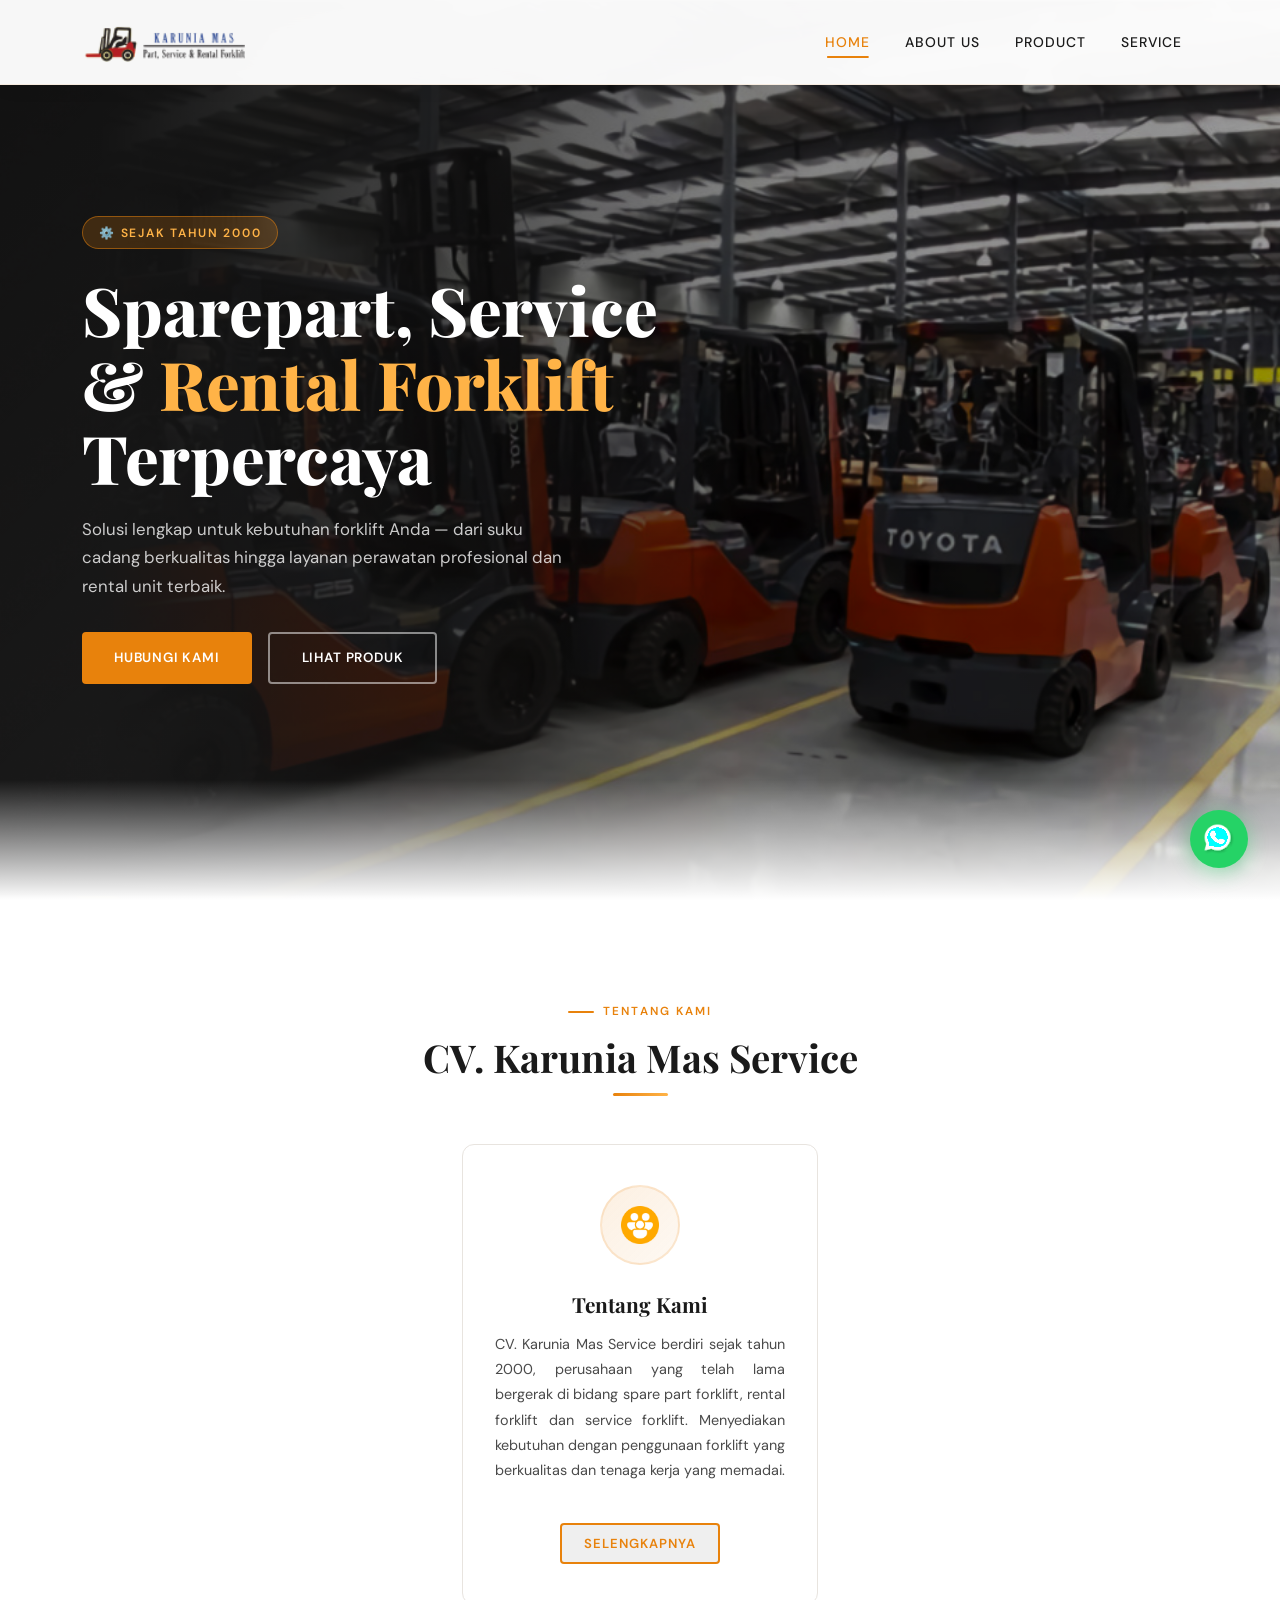
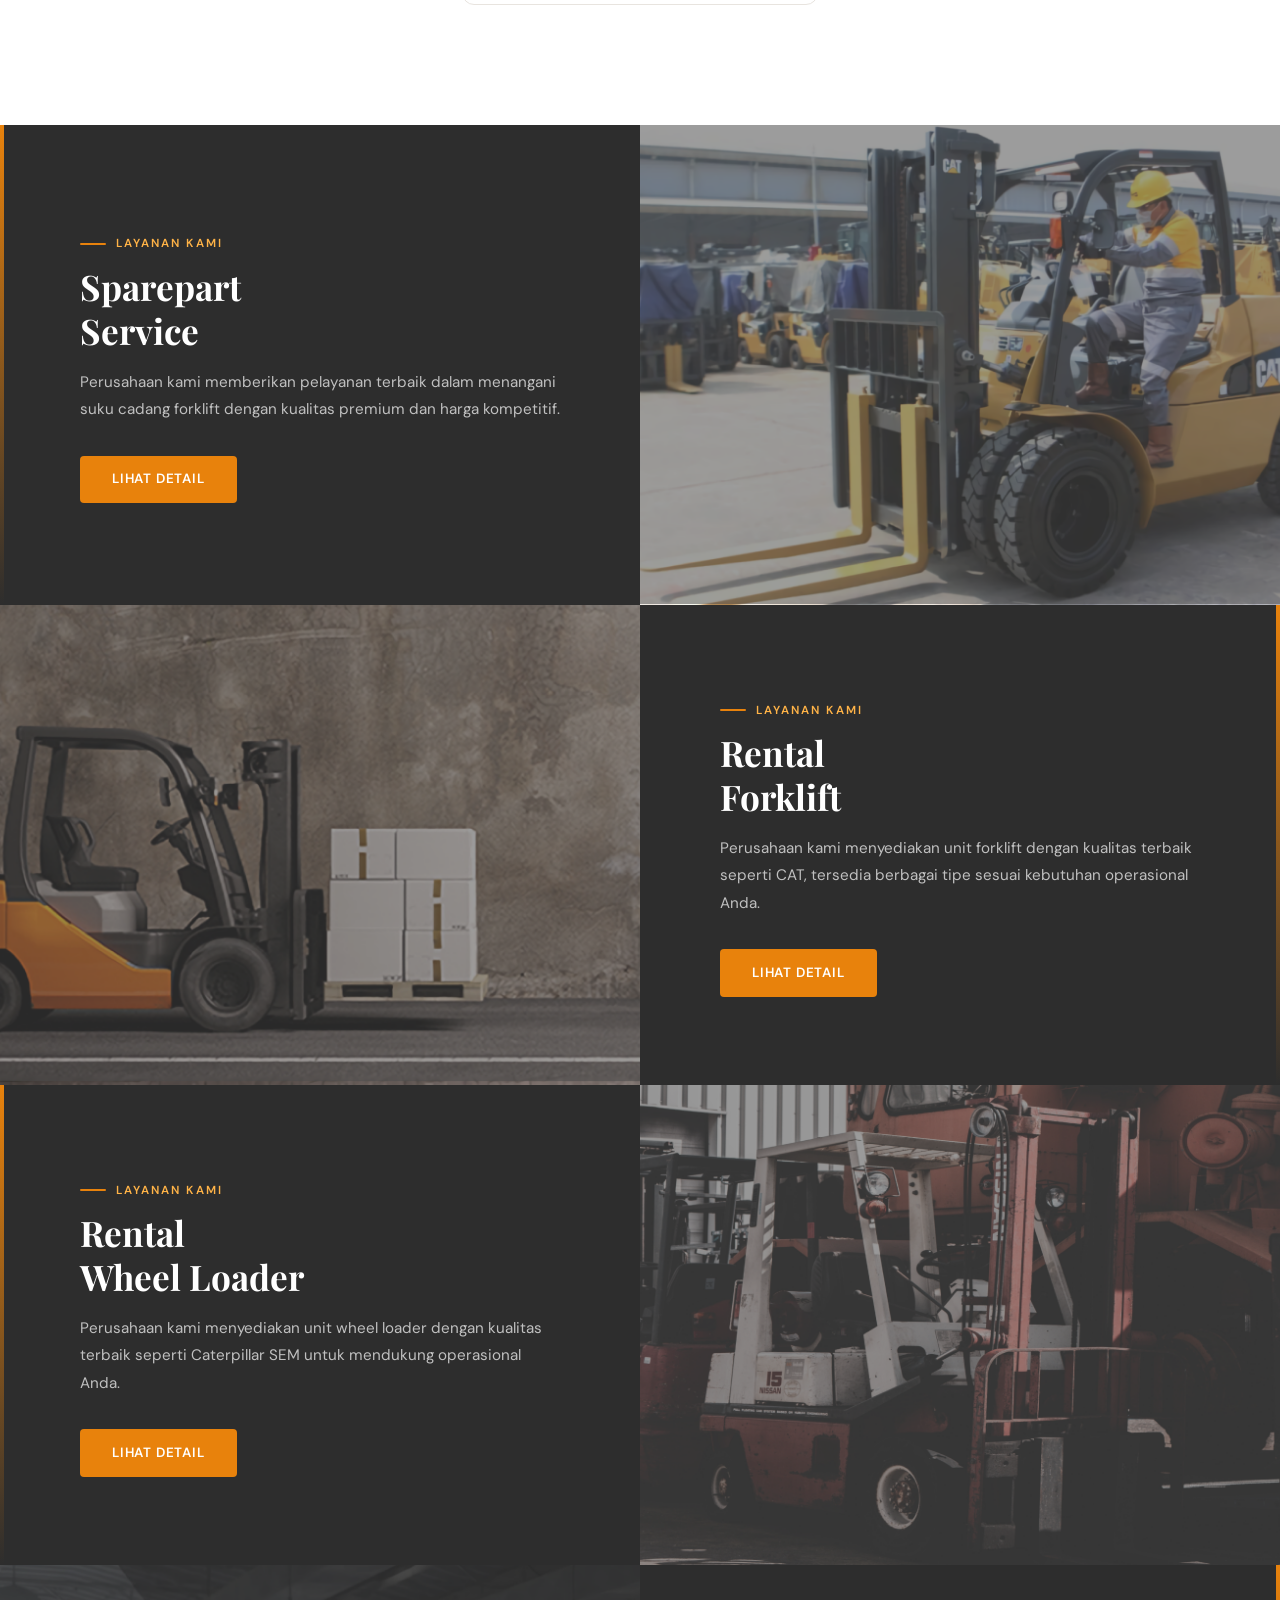
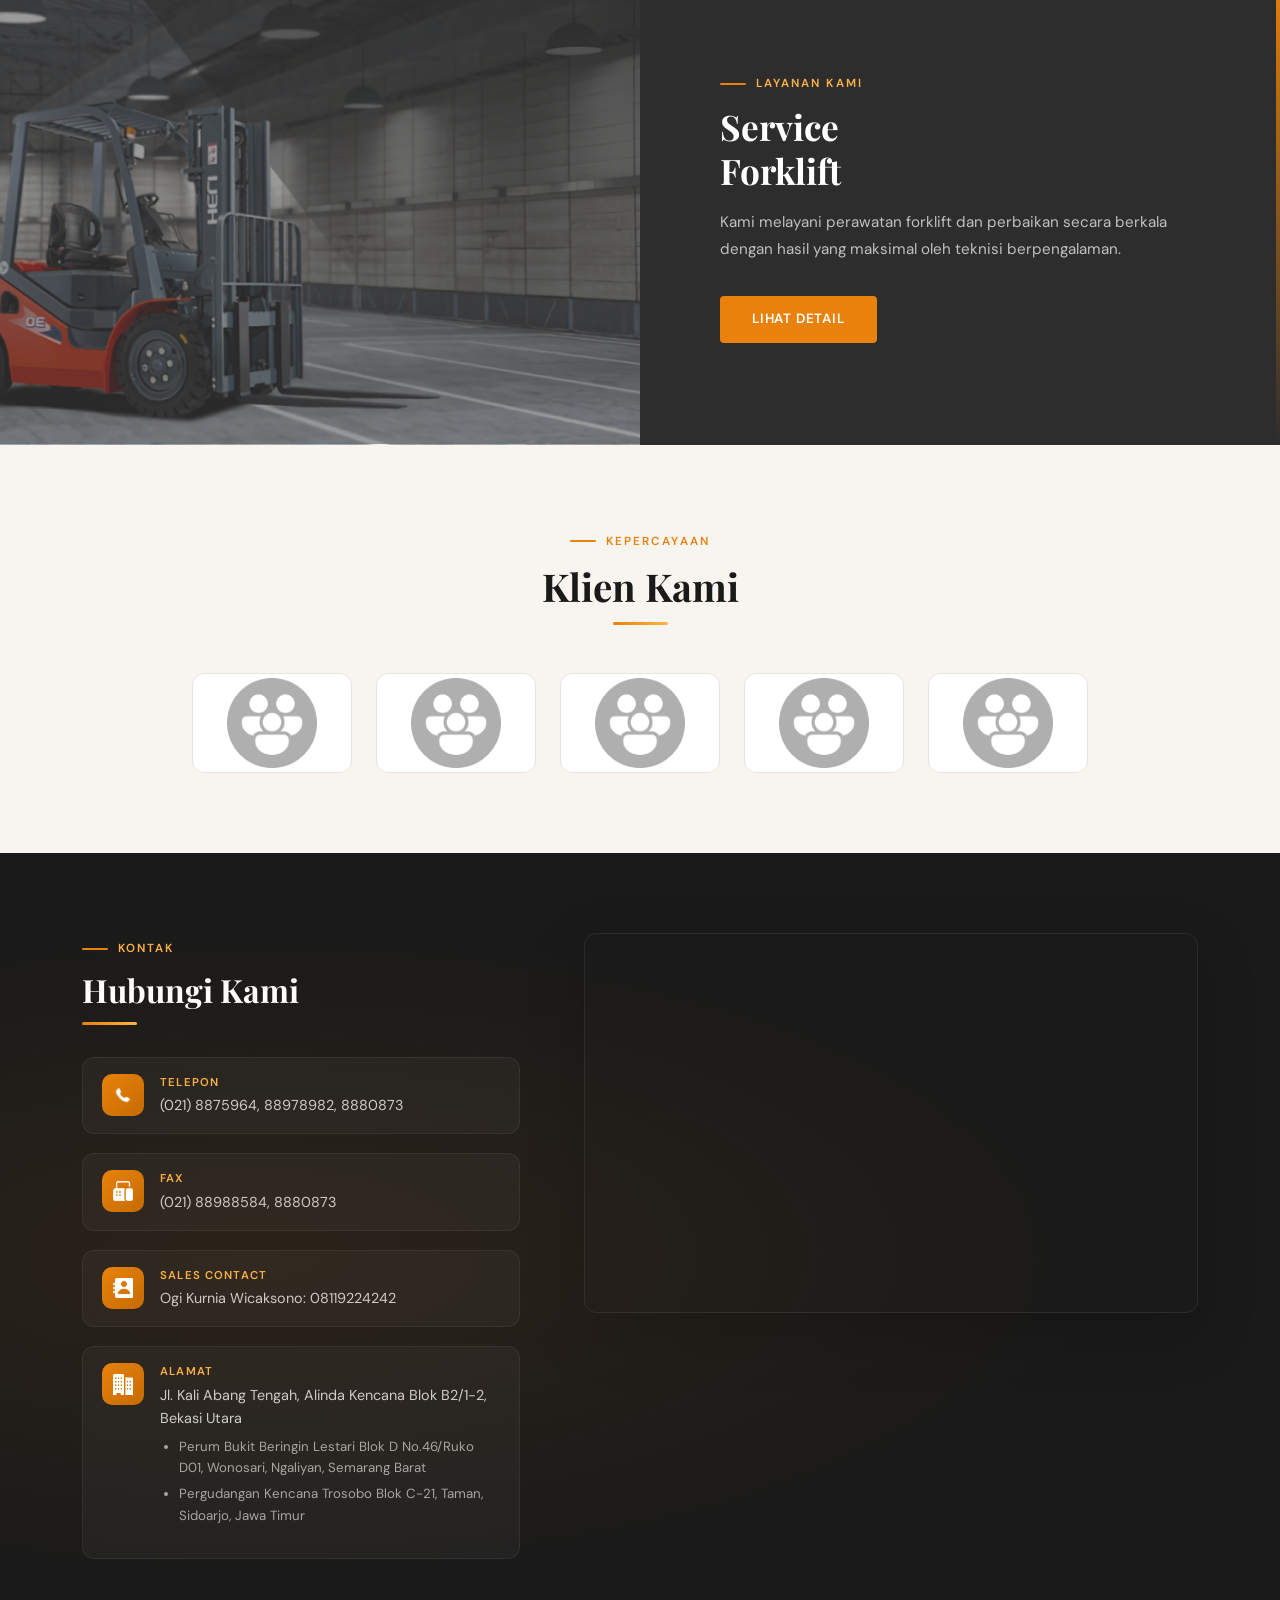
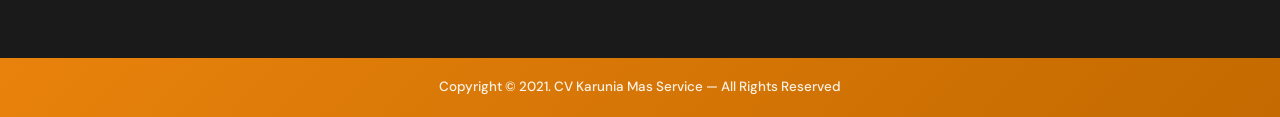
==== index.html @ d3e19de9 "fix ui" ====
<!DOCTYPE html>
<html lang="id">
<head>
    <meta charset="UTF-8">
    <meta http-equiv="X-UA-Compatible" content="IE=edge">
    <meta name="viewport" content="width=device-width, initial-scale=1.0">
    <title>CV. Karunia Mas Service — Forklift Expert</title>
    <link rel="icon" type="image/png" href="img/icon (2).png" />
    <link href="https://cdn.jsdelivr.net/npm/bootstrap@5.1.3/dist/css/bootstrap.min.css" rel="stylesheet">
    <link rel="stylesheet" href="css/main.css">
    <link rel="stylesheet" href="css/index.css">
</head>
<body>

    <!-- NAVBAR -->
    <nav class="navbar navbar-expand-lg navbar-light fixed-top" id="mainNav">
        <div class="container">
            <div class="navbar-brand">
                <a href="index.html"><img src="img/Group 4.png" alt="Karunia Mas Service"></a>
            </div>
            <button class="navbar-toggler" type="button" data-bs-toggle="collapse"
                data-bs-target="#navbarSupportedContent" aria-label="Toggle navigation">
                <span class="navbar-toggler-icon"></span>
            </button>
            <div class="collapse navbar-collapse" id="navbarSupportedContent">
                <ul class="navbar-nav ms-auto mb-2 mb-lg-0">
                    <li class="nav-item"><a class="nav-link active" href="index.html">Home</a></li>
                    <li class="nav-item"><a class="nav-link" href="about.html">About Us</a></li>
                    <li class="nav-item"><a class="nav-link" href="product.html">Product</a></li>
                    <li class="nav-item"><a class="nav-link" href="service.html">Service</a></li>
                </ul>
            </div>
        </div>
    </nav>

    <!-- WHATSAPP FLOAT -->
    <div class="whatsapp">
        <a target="_blank" href="https://api.whatsapp.com/send?phone=6285800669010" title="Chat WhatsApp">
            <img src="img/logos_whatsapp.png" alt="WhatsApp">
        </a>
    </div>

    <!-- HERO -->
    <section class="hero">
        <div class="container">
            <div class="hero-content">
                <div class="hero-badge">⚙️ Sejak Tahun 2000</div>
                <h1 class="hero-title">
                    Sparepart, Service<br>
                    & <span class="highlight">Rental Forklift</span><br>
                    Terpercaya
                </h1>
                <p class="hero-subtitle">
                    Solusi lengkap untuk kebutuhan forklift Anda — dari suku cadang berkualitas hingga layanan perawatan profesional dan rental unit terbaik.
                </p>
                <div class="hero-buttons">
                    <a target="_blank" href="https://api.whatsapp.com/send?phone=6285800669010" class="btn-primary-custom">
                        Hubungi Kami
                    </a>
                    <a href="product.html" class="btn-hero-outline">Lihat Produk</a>
                </div>
            </div>
        </div>
    </section>

    <!-- ABOUT INTRO -->
    <section class="about">
        <div class="container">
            <div class="text-center mb-5">
                <div class="section-label mx-auto" style="justify-content:center;">Tentang Kami</div>
                <h2 class="section-heading">CV. Karunia Mas Service</h2>
                <div class="section-divider"></div>
            </div>
            <div class="row justify-content-center">
                <div class="col-lg-4 col-md-6 mb-4">
                    <div class="about-card">
                        <div class="icon-circle">
                            <img src="img/about-team.png" alt="Tentang Kami">
                        </div>
                        <div class="card-title">Tentang Kami</div>
                        <p class="card-text">
                            CV. Karunia Mas Service berdiri sejak tahun 2000, perusahaan yang telah lama bergerak di bidang spare part forklift, rental forklift dan service forklift. Menyediakan kebutuhan dengan penggunaan forklift yang berkualitas dan tenaga kerja yang memadai.
                        </p>
                        <button class="card-btn" data-bs-toggle="modal" data-bs-target="#tentangKami">Selengkapnya</button>
                    </div>
                </div>
            </div>
        </div>
    </section>

    <!-- SERVICES SPLIT -->
    <section class="service-split">
        <div class="split-block">
            <div class="split-text">
                <div>
                    <div class="section-label">Layanan Kami</div>
                    <h2 class="section-heading">Sparepart<br>Service</h2>
                    <p class="desc">Perusahaan kami memberikan pelayanan terbaik dalam menangani suku cadang forklift dengan kualitas premium dan harga kompetitif.</p>
                    <a href="service.html" class="btn-primary-custom">Lihat Detail</a>
                </div>
            </div>
            <div class="split-img">
                <img src="img/banner-service-1.png" alt="Sparepart Service">
            </div>
        </div>

        <div class="split-block reverse">
            <div class="split-text">
                <div>
                    <div class="section-label">Layanan Kami</div>
                    <h2 class="section-heading">Rental<br>Forklift</h2>
                    <p class="desc">Perusahaan kami menyediakan unit forklift dengan kualitas terbaik seperti CAT, tersedia berbagai tipe sesuai kebutuhan operasional Anda.</p>
                    <a href="product.html" class="btn-primary-custom">Lihat Detail</a>
                </div>
            </div>
            <div class="split-img">
                <img src="img/banner-service-2.png" alt="Rental Forklift">
            </div>
        </div>

        <div class="split-block">
            <div class="split-text">
                <div>
                    <div class="section-label">Layanan Kami</div>
                    <h2 class="section-heading">Rental<br>Wheel Loader</h2>
                    <p class="desc">Perusahaan kami menyediakan unit wheel loader dengan kualitas terbaik seperti Caterpillar SEM untuk mendukung operasional Anda.</p>
                    <a href="product.html" class="btn-primary-custom">Lihat Detail</a>
                </div>
            </div>
            <div class="split-img">
                <img src="img/banner-service-3.png" alt="Rental Wheel Loader">
            </div>
        </div>

        <div class="split-block reverse">
            <div class="split-text">
                <div>
                    <div class="section-label">Layanan Kami</div>
                    <h2 class="section-heading">Service<br>Forklift</h2>
                    <p class="desc">Kami melayani perawatan forklift dan perbaikan secara berkala dengan hasil yang maksimal oleh teknisi berpengalaman.</p>
                    <a href="service.html" class="btn-primary-custom">Lihat Detail</a>
                </div>
            </div>
            <div class="split-img">
                <img src="img/banner-service-4.png" alt="Service Forklift">
            </div>
        </div>
    </section>

    <!-- CLIENTS -->
    <section class="klien">
        <div class="container">
            <div class="text-center">
                <div class="section-label mx-auto" style="justify-content:center;">Kepercayaan</div>
                <h2 class="section-heading">Klien Kami</h2>
                <div class="section-divider"></div>
            </div>
            <div class="client-grid">
                <div class="client-logo"><img src="img/about-team.png" alt="Klien"></div>
                <div class="client-logo"><img src="img/about-team.png" alt="Klien"></div>
                <div class="client-logo"><img src="img/about-team.png" alt="Klien"></div>
                <div class="client-logo"><img src="img/about-team.png" alt="Klien"></div>
                <div class="client-logo"><img src="img/about-team.png" alt="Klien"></div>
            </div>
        </div>
    </section>

    <!-- CONTACT -->
    <section class="kontak">
        <div class="container">
            <div class="kontak-grid">
                <div>
                    <div class="section-label">Kontak</div>
                    <h2 class="section-heading">Hubungi Kami</h2>
                    <div class="section-divider left"></div>

                    <div class="kontak-item">
                        <div class="icon-wrap"><img src="img/icon-phone.png" alt="Phone"></div>
                        <div>
                            <div class="info-label">Telepon</div>
                            <div class="info-text">(021) 8875964, 88978982, 8880873</div>
                        </div>
                    </div>
                    <div class="kontak-item">
                        <div class="icon-wrap"><img src="img/icon-telp.png" alt="Fax"></div>
                        <div>
                            <div class="info-label">Fax</div>
                            <div class="info-text">(021) 88988584, 8880873</div>
                        </div>
                    </div>
                    <div class="kontak-item">
                        <div class="icon-wrap"><img src="img/icon-contact.png" alt="Contact"></div>
                        <div>
                            <div class="info-label">Sales Contact</div>
                            <div class="info-text">Ogi Kurnia Wicaksono: 08119224242</div>
                        </div>
                    </div>
                    <div class="kontak-item">
                        <div class="icon-wrap"><img src="img/icon-alamat.png" alt="Alamat"></div>
                        <div>
                            <div class="info-label">Alamat</div>
                            <div class="info-text">
                                Jl. Kali Abang Tengah, Alinda Kencana Blok B2/1-2, Bekasi Utara
                                <ul>
                                    <li>Perum Bukit Beringin Lestari Blok D No.46/Ruko D01, Wonosari, Ngaliyan, Semarang Barat</li>
                                    <li>Pergudangan Kencana Trosobo Blok C-21, Taman, Sidoarjo, Jawa Timur</li>
                                </ul>
                            </div>
                        </div>
                    </div>
                </div>
                <div class="kontak-map">
                    <iframe src="https://www.google.com/maps/embed?pb=!1m18!1m12!1m3!1d3966.503886692895!2d107.00438431435039!3d-6.197053062435049!2m3!1f0!2f0!3f0!3m2!1i1024!2i768!4f13.1!3m3!1m2!1s0x2e698be20af0ed15%3A0x82a31ee8c7559f03!2sPT%20Karunia%20Mas%20Sewatama!5e0!3m2!1sid!2sid!4v1636012615277!5m2!1sid!2sid"
                        width="100%" height="380" style="border:0;" allowfullscreen="" loading="lazy"></iframe>
                </div>
            </div>
        </div>
    </section>

    <!-- FOOTER -->
    <div class="copyright">
        <div class="container">
            <div class="text">Copyright &copy; 2021. CV Karunia Mas Service — All Rights Reserved</div>
        </div>
    </div>

    <!-- MODAL -->
    <div class="modal fade" id="tentangKami" tabindex="-1" aria-hidden="true">
        <div class="modal-dialog modal-dialog-centered modal-dialog-scrollable modal-lg">
            <div class="modal-content">
                <div class="modal-header">
                    <h5 class="modal-title">Electric Counterbalance Forklift</h5>
                    <button type="button" class="btn-close" data-bs-dismiss="modal"></button>
                </div>
                <div class="modal-body p-4">
                    <div class="row align-items-center g-4">
                        <div class="col-md-6">
                            <p class="modal-product-name">Electric Counterbalance Forklift</p>
                            <p class="modal-product-desc">Forklift yang dibuat untuk bekerja di tempat kerja steril & indoor. Forklift ini juga menggunakan baterai untuk sumber energi utamanya, serta tidak mengeluarkan emisi sama sekali. Cocok digunakan dalam pabrik obat-obatan, chemical dan sejenisnya.</p>
                        </div>
                        <div class="col-md-6">
                            <img src="img/placeholder-modal.png" alt="" class="modal-product-img">
                        </div>
                    </div>
                </div>
                <div class="modal-footer">
                    <button type="button" class="btn-outline-custom" data-bs-dismiss="modal">Tutup</button>
                </div>
            </div>
        </div>
    </div>

    <script src="https://cdn.jsdelivr.net/npm/bootstrap@5.1.3/dist/js/bootstrap.bundle.min.js"></script>
    <script>
        // Navbar scroll effect
        window.addEventListener('scroll', () => {
            const nav = document.getElementById('mainNav');
            if (window.scrollY > 50) nav.classList.add('scrolled');
            else nav.classList.remove('scrolled');
        });
    </script>
</body>
</html>
---- css/main.css ----
@import url('https://fonts.googleapis.com/css2?family=Playfair+Display:wght@400;500;600;700;800&family=DM+Sans:wght@300;400;500;600&display=swap');

:root {
    --primary: #E8820C;
    --primary-dark: #C46A00;
    --primary-light: #FFB347;
    --dark: #1A1A1A;
    --dark-2: #2D2D2D;
    --light: #F8F5F0;
    --white: #FFFFFF;
    --gray-light: #E8E4DF;
    --text-body: #4A4A4A;
    --shadow-sm: 0 2px 12px rgba(0,0,0,0.08);
    --shadow-md: 0 8px 32px rgba(0,0,0,0.12);
    --shadow-lg: 0 20px 60px rgba(0,0,0,0.18);
    --radius: 4px;
    --radius-lg: 12px;
    --transition: all 0.35s cubic-bezier(0.25, 0.46, 0.45, 0.94);
}

* { box-sizing: border-box; }
body { font-family: 'DM Sans', sans-serif; color: var(--text-body); background: var(--white); overflow-x: hidden; }

::-webkit-scrollbar { width: 6px; }
::-webkit-scrollbar-track { background: var(--light); }
::-webkit-scrollbar-thumb { background: var(--primary); border-radius: 3px; }

/* NAVBAR */
nav.navbar {
    background: rgba(255,255,255,0.97) !important;
    backdrop-filter: blur(20px);
    padding: 1rem 0;
    border-bottom: 1px solid rgba(232,130,12,0.1);
    box-shadow: 0 2px 20px rgba(0,0,0,0.05);
    transition: var(--transition);
}
nav .navbar-brand img { height: 42px; }
nav .nav-item { margin-left: 0.2rem; }
nav .nav-item .nav-link {
    font-weight: 500;
    font-size: 0.87rem;
    letter-spacing: 0.07em;
    text-transform: uppercase;
    color: var(--dark) !important;
    padding: 0.5rem 1rem !important;
    position: relative;
    transition: var(--transition);
}
nav .nav-item .nav-link::after {
    content: '';
    position: absolute;
    bottom: 2px;
    left: 50%;
    transform: translateX(-50%);
    width: 0;
    height: 2px;
    background: var(--primary);
    border-radius: 2px;
    transition: var(--transition);
}
nav .nav-item .nav-link:hover::after,
nav .nav-item .nav-link.active::after { width: 55%; }
nav .nav-item .nav-link:hover,
nav .nav-item .nav-link.active { color: var(--primary) !important; text-decoration: none !important; }

/* WHATSAPP FLOAT */
.whatsapp { position: fixed; bottom: 2rem; right: 2rem; z-index: 1000; top: auto !important; left: auto !important; }
.whatsapp a {
    display: flex; align-items: center; justify-content: center;
    width: 58px; height: 58px;
    background: #25D366;
    border-radius: 50%;
    box-shadow: 0 4px 20px rgba(37,211,102,0.4);
    transition: var(--transition);
}
.whatsapp a:hover { transform: scale(1.1) translateY(-3px); box-shadow: 0 8px 28px rgba(37,211,102,0.5); }
.whatsapp a img { width: 32px; filter: brightness(10) !important; }

/* SECTION HELPERS */
.section-label {
    display: inline-flex;
    align-items: center;
    gap: 0.6rem;
    font-size: 0.73rem;
    font-weight: 600;
    letter-spacing: 0.18em;
    text-transform: uppercase;
    color: var(--primary);
    margin-bottom: 0.75rem;
}
.section-label::before {
    content: '';
    display: block;
    width: 26px;
    height: 2px;
    background: var(--primary);
    border-radius: 2px;
}
.section-heading {
    font-family: 'Playfair Display', serif;
    font-size: clamp(1.7rem, 3vw, 2.6rem);
    font-weight: 700;
    color: var(--dark);
    line-height: 1.25;
    margin-bottom: 0.75rem;
}
.section-heading span { color: var(--primary); }
.section-divider {
    width: 55px; height: 3px;
    background: linear-gradient(90deg, var(--primary), var(--primary-light));
    border-radius: 2px;
    margin: 0 auto 2.5rem;
}
.section-divider.left { margin: 0 0 2rem; }

/* BUTTONS */
.btn-primary-custom {
    display: inline-flex; align-items: center; gap: 0.5rem;
    background: var(--primary);
    color: white;
    font-weight: 600;
    font-size: 0.84rem;
    letter-spacing: 0.06em;
    text-transform: uppercase;
    padding: 0.85rem 2rem;
    border: none; border-radius: var(--radius);
    cursor: pointer; text-decoration: none;
    transition: var(--transition);
}
.btn-primary-custom:hover { background: var(--primary-dark); transform: translateY(-2px); box-shadow: 0 8px 24px rgba(232,130,12,0.4); color: white; }

.btn-outline-custom {
    display: inline-flex; align-items: center; gap: 0.5rem;
    background: transparent;
    color: var(--primary);
    font-weight: 600; font-size: 0.84rem;
    letter-spacing: 0.06em; text-transform: uppercase;
    padding: 0.85rem 2rem;
    border: 2px solid var(--primary);
    border-radius: var(--radius);
    cursor: pointer; text-decoration: none;
    transition: var(--transition);
}
.btn-outline-custom:hover { background: var(--primary); color: white; transform: translateY(-2px); box-shadow: 0 8px 24px rgba(232,130,12,0.3); }

/* CONTACT SECTION */
.kontak {
    background: var(--dark);
    padding: 5rem 0;
    position: relative;
    overflow: hidden;
}
.kontak::before {
    content: '';
    position: absolute;
    top: 0; left: 0; width: 100%; height: 100%;
    background: radial-gradient(ellipse at 20% 50%, rgba(232,130,12,0.08) 0%, transparent 60%);
    pointer-events: none;
}
.kontak .kontak-grid {
    display: grid;
    grid-template-columns: 1fr 1.4fr;
    gap: 4rem;
    align-items: start;
}
.kontak .section-label { color: var(--primary-light); }
.kontak .section-heading { color: var(--white); font-size: 2rem; }

.kontak-item {
    display: flex; align-items: flex-start; gap: 1rem;
    margin-bottom: 1.2rem;
    padding: 1rem 1.2rem;
    background: rgba(255,255,255,0.04);
    border-radius: var(--radius-lg);
    border: 1px solid rgba(255,255,255,0.06);
    transition: var(--transition);
}
.kontak-item:hover { background: rgba(232,130,12,0.1); border-color: rgba(232,130,12,0.25); }
.kontak-item .icon-wrap {
    width: 42px; height: 42px;
    background: linear-gradient(135deg, var(--primary), var(--primary-dark));
    border-radius: 10px;
    display: flex; align-items: center; justify-content: center;
    flex-shrink: 0;
}
.kontak-item .icon-wrap img { width: 20px; filter: brightness(10); }
.kontak-item .info-label {
    font-size: 0.71rem; font-weight: 600;
    letter-spacing: 0.1em; text-transform: uppercase;
    color: var(--primary-light); margin-bottom: 0.2rem;
}
.kontak-item .info-text { color: rgba(255,255,255,0.78); font-size: 0.9rem; line-height: 1.6; }
.kontak-item .info-text ul { padding-left: 1.2rem; margin-top: 0.4rem; }
.kontak-item .info-text ul li { font-size: 0.83rem; color: rgba(255,255,255,0.6); margin-bottom: 0.3rem; }

.kontak-map {
    border-radius: var(--radius-lg);
    overflow: hidden;
    box-shadow: var(--shadow-lg);
    border: 1px solid rgba(255,255,255,0.08);
    height: 380px;
}
.kontak-map iframe { display: block; width: 100%; height: 100%; }

@media (max-width: 992px) {
    .kontak .kontak-grid { grid-template-columns: 1fr; gap: 2.5rem; }
}

/* FOOTER */
.copyright {
    background: linear-gradient(135deg, var(--primary) 0%, var(--primary-dark) 100%);
    padding: 1.2rem 0; text-align: center;
}
.copyright .text { color: rgba(255,255,255,0.9); font-size: 0.84rem; font-weight: 500; }

/* MODAL */
.modal-content { border: none; border-radius: var(--radius-lg) !important; overflow: hidden; box-shadow: var(--shadow-lg); }
.modal-header {
    background: linear-gradient(135deg, var(--dark) 0%, var(--dark-2) 100%);
    border-bottom: 2px solid var(--primary);
    padding: 1.2rem 1.5rem;
}
.modal-title { font-family: 'Playfair Display', serif; color: white; font-size: 1.15rem; }
.modal-footer { border-top: 1px solid var(--gray-light); padding: 1rem 1.5rem; }
.btn-close { filter: invert(1); }

.modal-product-img { width: 100%; border-radius: 8px; object-fit: contain; }
.modal-product-name { font-family: 'Playfair Display', serif; font-size: 1.2rem; font-weight: 700; color: var(--dark); margin-bottom: 0.75rem; }
.modal-product-desc { font-size: 0.92rem; line-height: 1.75; color: var(--text-body); }

/* ANIMATIONS */
@keyframes fadeInUp { from { opacity: 0; transform: translateY(30px); } to { opacity: 1; transform: translateY(0); } }
@keyframes fadeInLeft { from { opacity: 0; transform: translateX(-30px); } to { opacity: 1; transform: translateX(0); } }
.fade-in-up { animation: fadeInUp 0.7s ease both; }
---- css/index.css ----
/* ========== INDEX PAGE ========== */

/* HERO */
.hero {
    background-image: linear-gradient(135deg, rgba(0,0,0,0.65) 0%, rgba(0,0,0,0.25) 100%), url('../img/banner-home.png');
    height: 100vh;
    background-size: cover;
    background-position: center;
    display: flex;
    align-items: center;
    position: relative;
    overflow: hidden;
}

.hero::after {
    content: '';
    position: absolute;
    bottom: 0; left: 0; right: 0;
    height: 120px;
    background: linear-gradient(to top, var(--white), transparent);
}

.hero-content { position: relative; z-index: 2; max-width: 600px; }

.hero-badge {
    display: inline-flex;
    align-items: center;
    gap: 0.5rem;
    background: rgba(232,130,12,0.2);
    border: 1px solid rgba(232,130,12,0.5);
    color: var(--primary-light);
    font-size: 0.75rem;
    font-weight: 600;
    letter-spacing: 0.15em;
    text-transform: uppercase;
    padding: 0.4rem 1rem;
    border-radius: 30px;
    margin-bottom: 1.5rem;
    animation: fadeInUp 0.6s ease 0.2s both;
}

.hero-title {
    font-family: 'Playfair Display', serif;
    font-size: clamp(2.5rem, 6vw, 4.2rem);
    font-weight: 800;
    color: white;
    line-height: 1.1;
    margin-bottom: 1.25rem;
    animation: fadeInUp 0.7s ease 0.35s both;
}

.hero-title .highlight { color: var(--primary-light); }

.hero-subtitle {
    font-size: 1.05rem;
    color: rgba(255,255,255,0.78);
    line-height: 1.7;
    margin-bottom: 2rem;
    animation: fadeInUp 0.7s ease 0.5s both;
    max-width: 480px;
}

.hero-buttons {
    display: flex;
    gap: 1rem;
    flex-wrap: wrap;
    animation: fadeInUp 0.7s ease 0.65s both;
}

.btn-hero-outline {
    display: inline-flex; align-items: center; gap: 0.5rem;
    background: transparent;
    color: white;
    font-weight: 600; font-size: 0.84rem;
    letter-spacing: 0.06em; text-transform: uppercase;
    padding: 0.85rem 2rem;
    border: 2px solid rgba(255,255,255,0.5);
    border-radius: 4px;
    cursor: pointer; text-decoration: none;
    transition: all 0.35s ease;
}
.btn-hero-outline:hover { border-color: white; background: rgba(255,255,255,0.1); color: white; }

@media (max-width: 575px) {
    .hero-buttons { flex-direction: column; align-items: flex-start; }
    .hero-content { text-align: center; align-items: center; display: flex; flex-direction: column; }
    .hero-buttons { align-items: center; }
}

/* ABOUT SECTION */
.about {
    padding: 6rem 0;
    background: var(--white);
}

.about-card {
    text-align: center;
    padding: 2.5rem 2rem;
    border-radius: var(--radius-lg);
    border: 1px solid var(--gray-light);
    transition: var(--transition);
    position: relative;
    overflow: hidden;
}

.about-card::before {
    content: '';
    position: absolute;
    bottom: 0; left: 0; right: 0;
    height: 3px;
    background: linear-gradient(90deg, var(--primary), var(--primary-light));
    transform: scaleX(0);
    transform-origin: left;
    transition: var(--transition);
}

.about-card:hover { transform: translateY(-6px); box-shadow: var(--shadow-md); border-color: transparent; }
.about-card:hover::before { transform: scaleX(1); }

.about-card .icon-circle {
    width: 80px; height: 80px;
    background: linear-gradient(135deg, rgba(232,130,12,0.12), rgba(232,130,12,0.05));
    border-radius: 50%;
    display: flex; align-items: center; justify-content: center;
    margin: 0 auto 1.5rem;
    border: 2px solid rgba(232,130,12,0.15);
}

.about-card .icon-circle img { width: 38px; }

.about-card .card-title {
    font-family: 'Playfair Display', serif;
    font-size: 1.3rem;
    font-weight: 700;
    color: var(--dark);
    margin-bottom: 0.75rem;
}

.about-card .card-text {
    font-size: 0.9rem;
    line-height: 1.75;
    color: var(--text-body);
    text-align: justify;
}

.about-card .card-btn {
    display: inline-block;
    margin-top: 1.5rem;
    color: var(--primary);
    font-weight: 600;
    font-size: 0.82rem;
    letter-spacing: 0.07em;
    text-transform: uppercase;
    text-decoration: none;
    border: 2px solid var(--primary);
    padding: 0.55rem 1.4rem;
    border-radius: 4px;
    transition: var(--transition);
}
.about-card .card-btn:hover { background: var(--primary); color: white; }

/* SERVICES SPLIT */
.service-split {
    padding: 0;
    overflow: hidden;
}

.split-block {
    display: grid;
    grid-template-columns: 1fr 1fr;
    min-height: 480px;
}

.split-block.reverse { direction: rtl; }
.split-block.reverse > * { direction: ltr; }

.split-img {
    overflow: hidden;
    position: relative;
}

.split-img img {
    width: 100%;
    height: 100%;
    object-fit: cover;
    transition: transform 0.6s ease;
}

.split-block:hover .split-img img { transform: scale(1.04); }

.split-text {
    background: var(--dark-2);
    display: flex;
    align-items: center;
    padding: 4rem 5rem;
    position: relative;
}

.split-text::before {
    content: '';
    position: absolute;
    top: 0; left: 0;
    width: 4px; height: 100%;
    background: linear-gradient(to bottom, var(--primary), transparent);
}

.split-block.reverse .split-text::before { left: auto; right: 0; }

.split-text .section-label { color: var(--primary-light); }
.split-text .section-heading { color: var(--white); font-size: 2.2rem; margin-bottom: 1rem; }
.split-text .desc { color: rgba(255,255,255,0.7); font-size: 0.95rem; line-height: 1.8; margin-bottom: 2rem; }

@media (max-width: 992px) {
    .split-block { grid-template-columns: 1fr; direction: ltr !important; }
    .split-img { height: 280px; }
    .split-text { padding: 3rem 2rem; }
    .split-text::before { display: none; }
}

/* CLIENT SECTION */
.klien {
    padding: 5rem 0;
    background: var(--light);
}

.client-grid {
    display: flex;
    justify-content: center;
    align-items: center;
    flex-wrap: wrap;
    gap: 1.5rem;
    margin-top: 3rem;
}

.client-logo {
    width: 160px;
    height: 100px;
    background: white;
    border-radius: var(--radius-lg);
    display: flex; align-items: center; justify-content: center;
    border: 1px solid var(--gray-light);
    transition: var(--transition);
    overflow: hidden;
}

.client-logo img { width: 90px; object-fit: contain; filter: grayscale(1); transition: var(--transition); }
.client-logo:hover { box-shadow: var(--shadow-md); transform: translateY(-4px); border-color: rgba(232,130,12,0.3); }
.client-logo:hover img { filter: grayscale(0); }
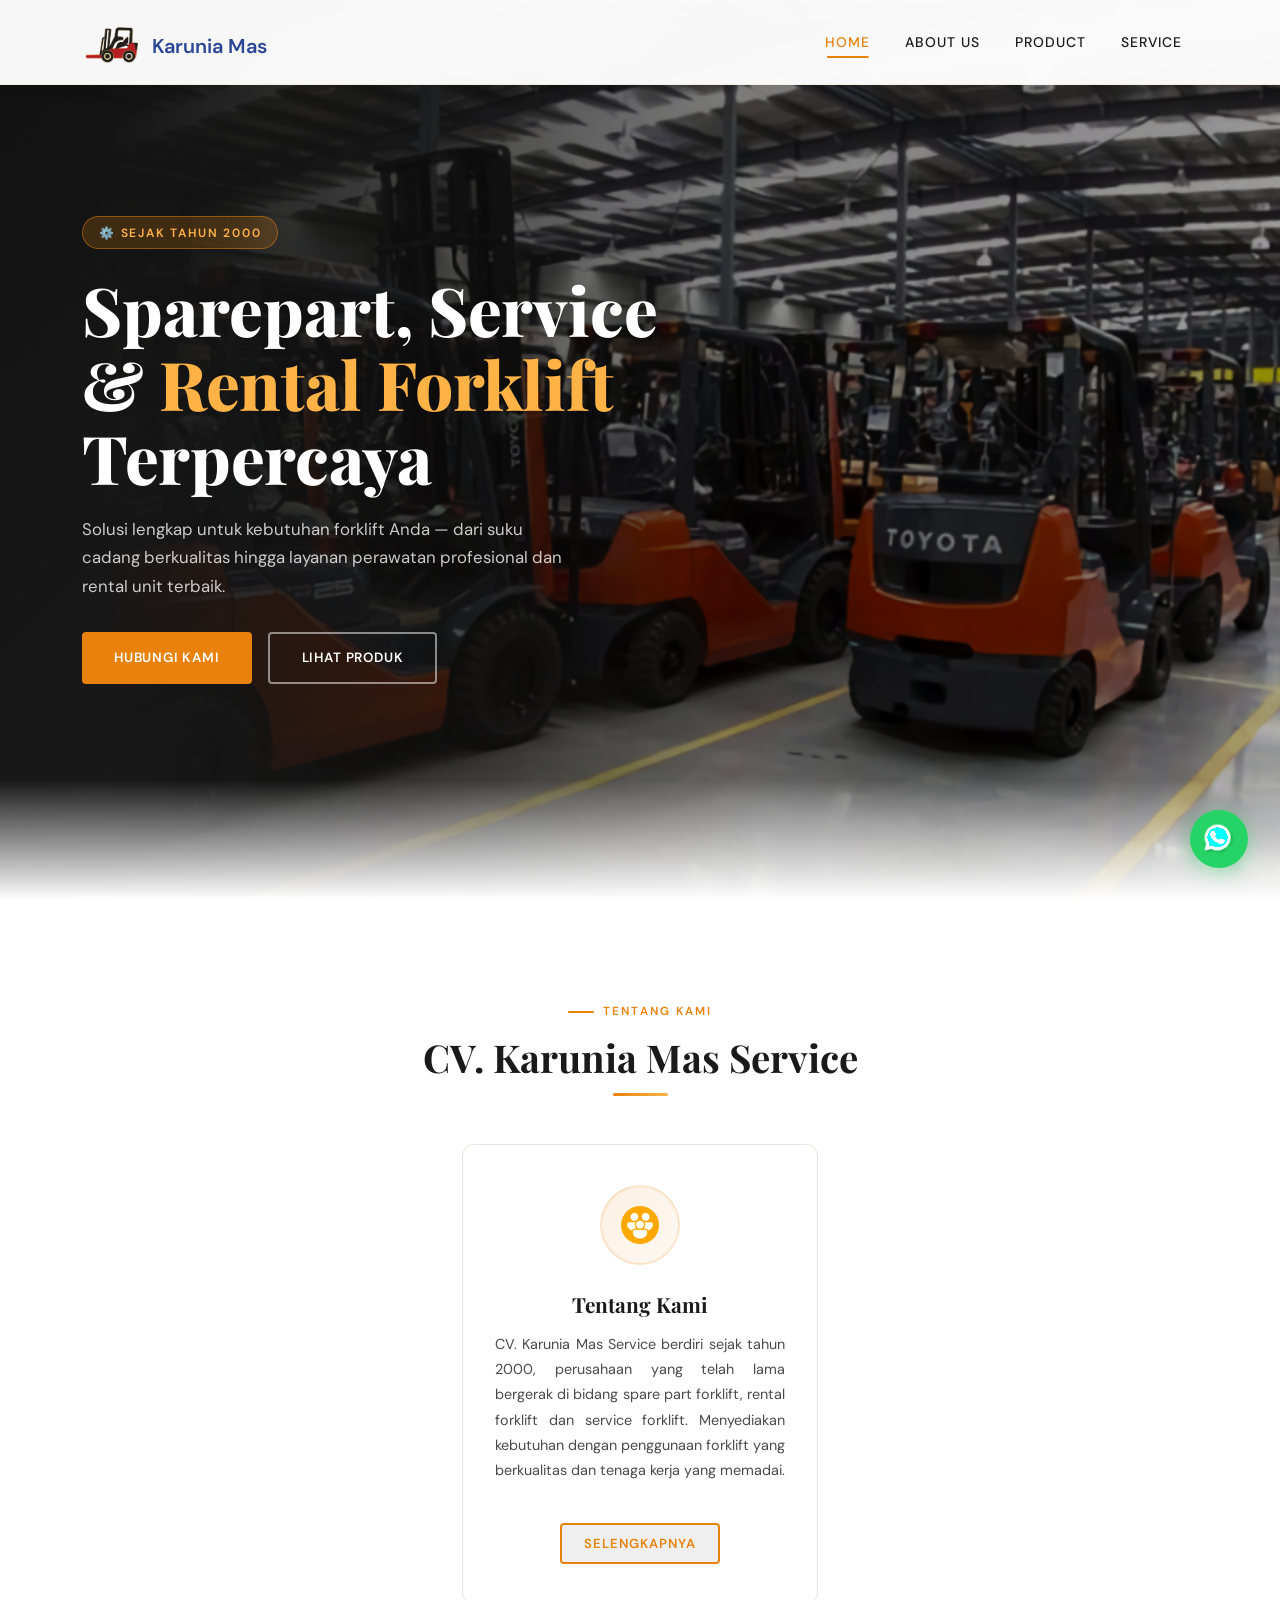
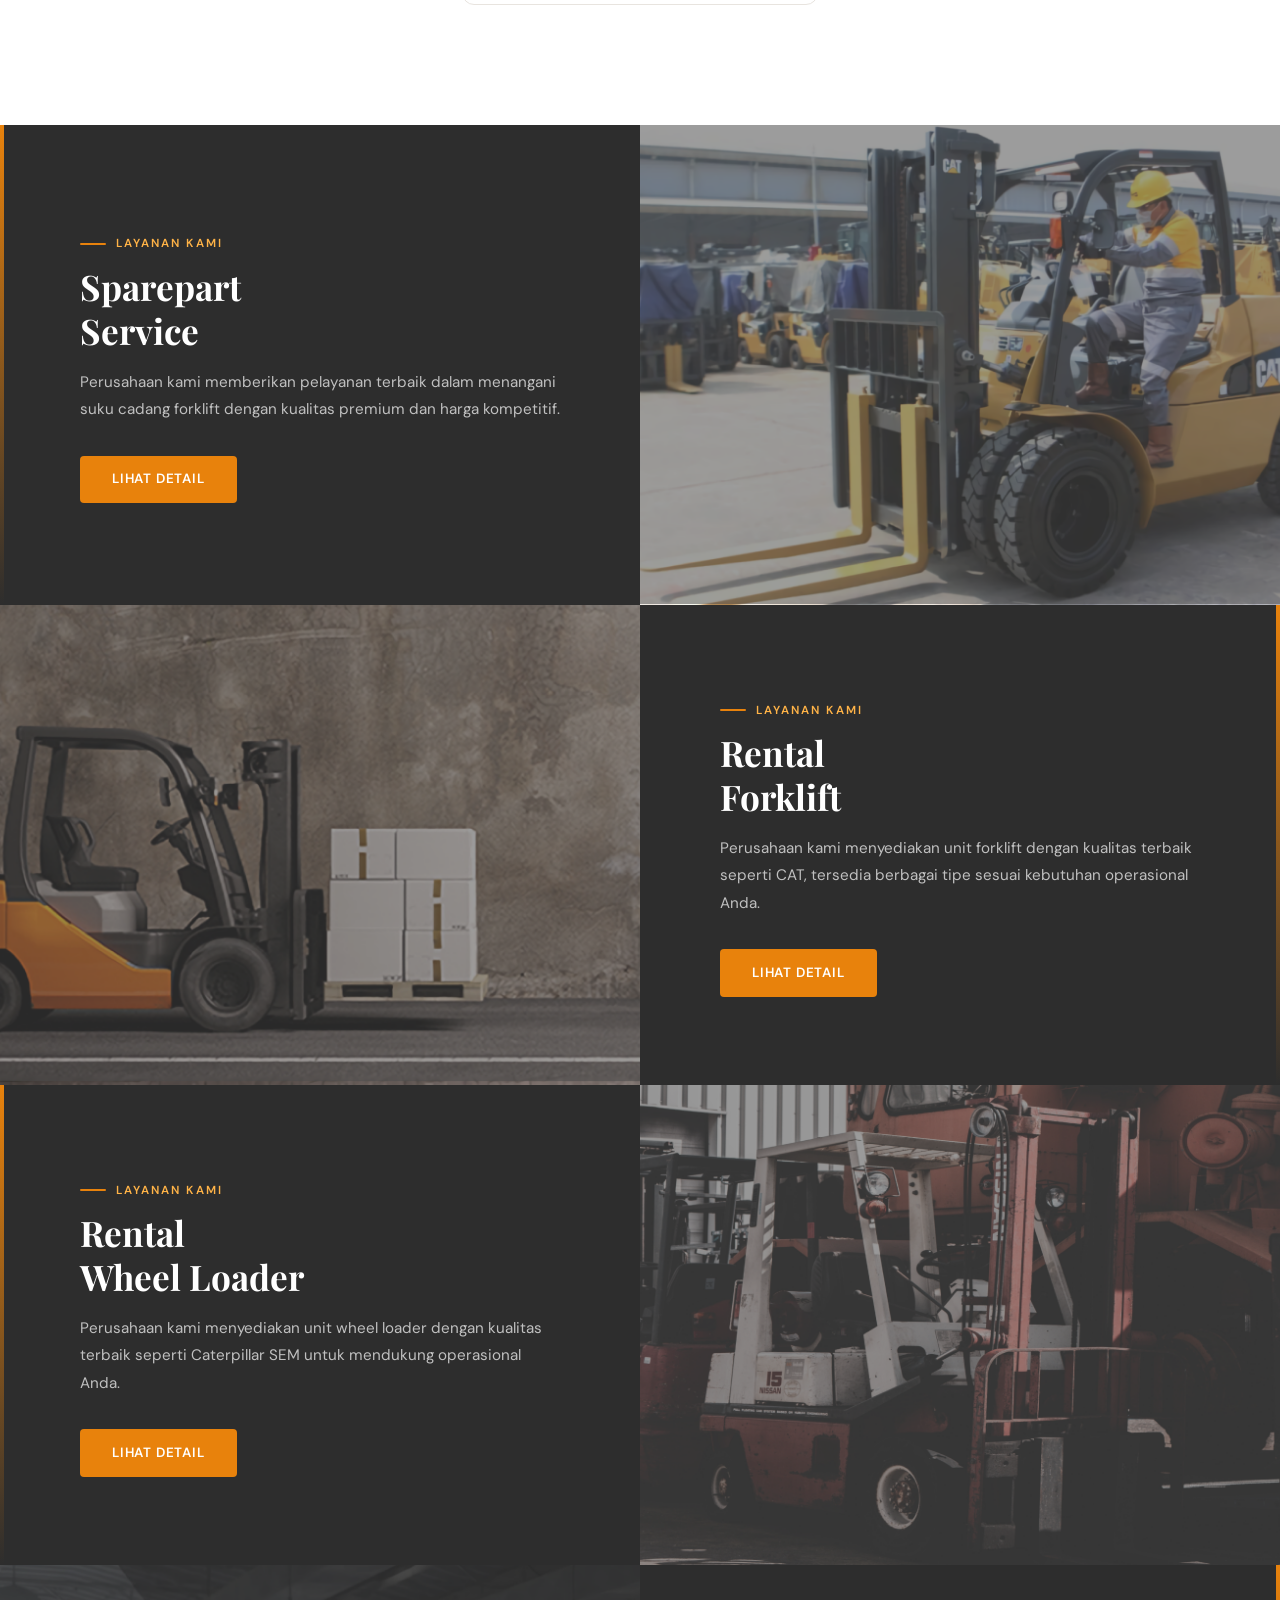
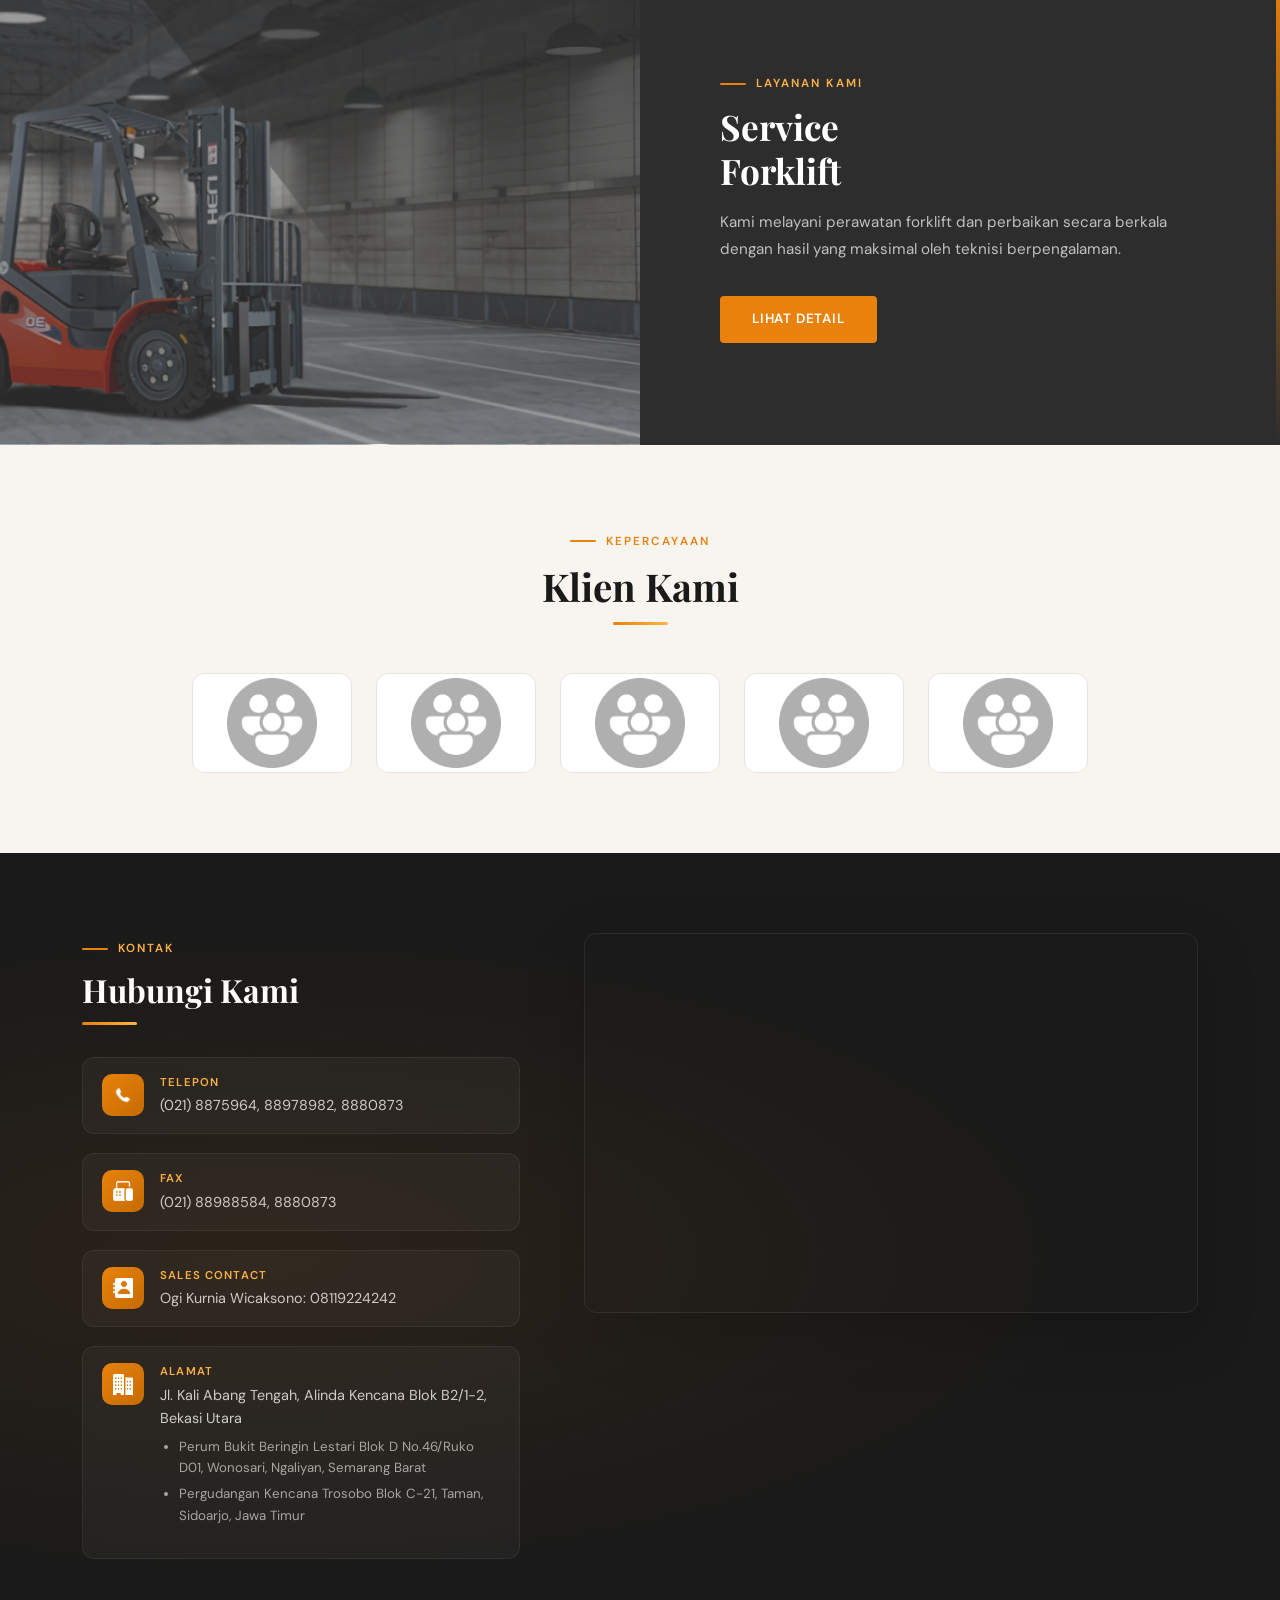
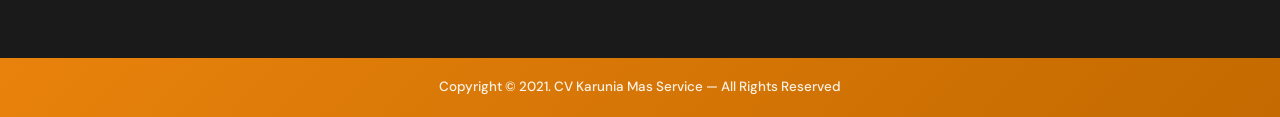
==== commit e0b731bb: "fix navbar" ====
--- a/index.html
+++ b/index.html
@@ -1,263 +1,448 @@
-<!DOCTYPE html>
+<!doctype html>
 <html lang="id">
-<head>
-    <meta charset="UTF-8">
-    <meta http-equiv="X-UA-Compatible" content="IE=edge">
-    <meta name="viewport" content="width=device-width, initial-scale=1.0">
-    <title>CV. Karunia Mas Service — Forklift Expert</title>
-    <link rel="icon" type="image/png" href="img/icon (2).png" />
-    <link href="https://cdn.jsdelivr.net/npm/bootstrap@5.1.3/dist/css/bootstrap.min.css" rel="stylesheet">
-    <link rel="stylesheet" href="css/main.css">
-    <link rel="stylesheet" href="css/index.css">
-</head>
-<body>
-
-    <!-- NAVBAR -->
-    <nav class="navbar navbar-expand-lg navbar-light fixed-top" id="mainNav">
-        <div class="container">
-            <div class="navbar-brand">
-                <a href="index.html"><img src="img/Group 4.png" alt="Karunia Mas Service"></a>
-            </div>
-            <button class="navbar-toggler" type="button" data-bs-toggle="collapse"
-                data-bs-target="#navbarSupportedContent" aria-label="Toggle navigation">
-                <span class="navbar-toggler-icon"></span>
-            </button>
-            <div class="collapse navbar-collapse" id="navbarSupportedContent">
-                <ul class="navbar-nav ms-auto mb-2 mb-lg-0">
-                    <li class="nav-item"><a class="nav-link active" href="index.html">Home</a></li>
-                    <li class="nav-item"><a class="nav-link" href="about.html">About Us</a></li>
-                    <li class="nav-item"><a class="nav-link" href="product.html">Product</a></li>
-                    <li class="nav-item"><a class="nav-link" href="service.html">Service</a></li>
-                </ul>
-            </div>
+    <head>
+        <meta charset="UTF-8" />
+        <meta http-equiv="X-UA-Compatible" content="IE=edge" />
+        <meta name="viewport" content="width=device-width, initial-scale=1.0" />
+        <title>CV. Karunia Mas Service — Forklift Expert</title>
+        <link rel="icon" type="image/png" href="img/icon (2).png" />
+        <link
+            href="https://cdn.jsdelivr.net/npm/bootstrap@5.1.3/dist/css/bootstrap.min.css"
+            rel="stylesheet"
+        />
+        <link rel="stylesheet" href="css/main.css" />
+        <link rel="stylesheet" href="css/index.css" />
+    </head>
+    <body>
+        <!-- NAVBAR -->
+        <nav
+            class="navbar navbar-expand-lg navbar-light fixed-top"
+            id="mainNav"
+        >
+            <div class="container">
+                <div class="navbar-brand">
+                    <a
+                        href="index.html"
+                        style="
+                            display: flex;
+                            align-items: center;
+                            text-decoration: none;
+                        "
+                    >
+                        <img src="img/icon.png" alt="Karunia Mas Service" />
+                        <span
+                            style="
+                                color: #2a4694;
+                                text-decoration: none;
+                                font-weight: 600;
+                                padding-top: 0.5rem;
+                            "
+                            >Karunia Mas</span
+                        >
+                    </a>
+                </div>
+                <button
+                    class="navbar-toggler"
+                    type="button"
+                    data-bs-toggle="collapse"
+                    data-bs-target="#navbarSupportedContent"
+                    aria-label="Toggle navigation"
+                >
+                    <span class="navbar-toggler-icon"></span>
+                </button>
+                <div
+                    class="collapse navbar-collapse"
+                    id="navbarSupportedContent"
+                >
+                    <ul class="navbar-nav ms-auto mb-2 mb-lg-0">
+                        <li class="nav-item">
+                            <a class="nav-link active" href="index.html"
+                                >Home</a
+                            >
+                        </li>
+                        <li class="nav-item">
+                            <a class="nav-link" href="about.html">About Us</a>
+                        </li>
+                        <li class="nav-item">
+                            <a class="nav-link" href="product.html">Product</a>
+                        </li>
+                        <li class="nav-item">
+                            <a class="nav-link" href="service.html">Service</a>
+                        </li>
+                    </ul>
+                </div>
+            </div>
+        </nav>
+
+        <!-- WHATSAPP FLOAT -->
+        <div class="whatsapp">
+            <a
+                target="_blank"
+                href="https://api.whatsapp.com/send?phone=6285800669010"
+                title="Chat WhatsApp"
+            >
+                <img src="img/logos_whatsapp.png" alt="WhatsApp" />
+            </a>
         </div>
-    </nav>
-
-    <!-- WHATSAPP FLOAT -->
-    <div class="whatsapp">
-        <a target="_blank" href="https://api.whatsapp.com/send?phone=6285800669010" title="Chat WhatsApp">
-            <img src="img/logos_whatsapp.png" alt="WhatsApp">
-        </a>
-    </div>
-
-    <!-- HERO -->
-    <section class="hero">
-        <div class="container">
-            <div class="hero-content">
-                <div class="hero-badge">⚙️ Sejak Tahun 2000</div>
-                <h1 class="hero-title">
-                    Sparepart, Service<br>
-                    & <span class="highlight">Rental Forklift</span><br>
-                    Terpercaya
-                </h1>
-                <p class="hero-subtitle">
-                    Solusi lengkap untuk kebutuhan forklift Anda — dari suku cadang berkualitas hingga layanan perawatan profesional dan rental unit terbaik.
-                </p>
-                <div class="hero-buttons">
-                    <a target="_blank" href="https://api.whatsapp.com/send?phone=6285800669010" class="btn-primary-custom">
-                        Hubungi Kami
-                    </a>
-                    <a href="product.html" class="btn-hero-outline">Lihat Produk</a>
+
+        <!-- HERO -->
+        <section class="hero">
+            <div class="container">
+                <div class="hero-content">
+                    <div class="hero-badge">⚙️ Sejak Tahun 2000</div>
+                    <h1 class="hero-title">
+                        Sparepart, Service<br />
+                        & <span class="highlight">Rental Forklift</span><br />
+                        Terpercaya
+                    </h1>
+                    <p class="hero-subtitle">
+                        Solusi lengkap untuk kebutuhan forklift Anda — dari suku
+                        cadang berkualitas hingga layanan perawatan profesional
+                        dan rental unit terbaik.
+                    </p>
+                    <div class="hero-buttons">
+                        <a
+                            target="_blank"
+                            href="https://api.whatsapp.com/send?phone=6285800669010"
+                            class="btn-primary-custom"
+                        >
+                            Hubungi Kami
+                        </a>
+                        <a href="product.html" class="btn-hero-outline"
+                            >Lihat Produk</a
+                        >
+                    </div>
+                </div>
+            </div>
+        </section>
+
+        <!-- ABOUT INTRO -->
+        <section class="about">
+            <div class="container">
+                <div class="text-center mb-5">
+                    <div
+                        class="section-label mx-auto"
+                        style="justify-content: center"
+                    >
+                        Tentang Kami
+                    </div>
+                    <h2 class="section-heading">CV. Karunia Mas Service</h2>
+                    <div class="section-divider"></div>
+                </div>
+                <div class="row justify-content-center">
+                    <div class="col-lg-4 col-md-6 mb-4">
+                        <div class="about-card">
+                            <div class="icon-circle">
+                                <img
+                                    src="img/about-team.png"
+                                    alt="Tentang Kami"
+                                />
+                            </div>
+                            <div class="card-title">Tentang Kami</div>
+                            <p class="card-text">
+                                CV. Karunia Mas Service berdiri sejak tahun
+                                2000, perusahaan yang telah lama bergerak di
+                                bidang spare part forklift, rental forklift dan
+                                service forklift. Menyediakan kebutuhan dengan
+                                penggunaan forklift yang berkualitas dan tenaga
+                                kerja yang memadai.
+                            </p>
+                            <button
+                                class="card-btn"
+                                data-bs-toggle="modal"
+                                data-bs-target="#tentangKami"
+                            >
+                                Selengkapnya
+                            </button>
+                        </div>
+                    </div>
+                </div>
+            </div>
+        </section>
+
+        <!-- SERVICES SPLIT -->
+        <section class="service-split">
+            <div class="split-block">
+                <div class="split-text">
+                    <div>
+                        <div class="section-label">Layanan Kami</div>
+                        <h2 class="section-heading">Sparepart<br />Service</h2>
+                        <p class="desc">
+                            Perusahaan kami memberikan pelayanan terbaik dalam
+                            menangani suku cadang forklift dengan kualitas
+                            premium dan harga kompetitif.
+                        </p>
+                        <a href="service.html" class="btn-primary-custom"
+                            >Lihat Detail</a
+                        >
+                    </div>
+                </div>
+                <div class="split-img">
+                    <img
+                        src="img/banner-service-1.png"
+                        alt="Sparepart Service"
+                    />
+                </div>
+            </div>
+
+            <div class="split-block reverse">
+                <div class="split-text">
+                    <div>
+                        <div class="section-label">Layanan Kami</div>
+                        <h2 class="section-heading">Rental<br />Forklift</h2>
+                        <p class="desc">
+                            Perusahaan kami menyediakan unit forklift dengan
+                            kualitas terbaik seperti CAT, tersedia berbagai tipe
+                            sesuai kebutuhan operasional Anda.
+                        </p>
+                        <a href="product.html" class="btn-primary-custom"
+                            >Lihat Detail</a
+                        >
+                    </div>
+                </div>
+                <div class="split-img">
+                    <img src="img/banner-service-2.png" alt="Rental Forklift" />
+                </div>
+            </div>
+
+            <div class="split-block">
+                <div class="split-text">
+                    <div>
+                        <div class="section-label">Layanan Kami</div>
+                        <h2 class="section-heading">
+                            Rental<br />Wheel Loader
+                        </h2>
+                        <p class="desc">
+                            Perusahaan kami menyediakan unit wheel loader dengan
+                            kualitas terbaik seperti Caterpillar SEM untuk
+                            mendukung operasional Anda.
+                        </p>
+                        <a href="product.html" class="btn-primary-custom"
+                            >Lihat Detail</a
+                        >
+                    </div>
+                </div>
+                <div class="split-img">
+                    <img
+                        src="img/banner-service-3.png"
+                        alt="Rental Wheel Loader"
+                    />
+                </div>
+            </div>
+
+            <div class="split-block reverse">
+                <div class="split-text">
+                    <div>
+                        <div class="section-label">Layanan Kami</div>
+                        <h2 class="section-heading">Service<br />Forklift</h2>
+                        <p class="desc">
+                            Kami melayani perawatan forklift dan perbaikan
+                            secara berkala dengan hasil yang maksimal oleh
+                            teknisi berpengalaman.
+                        </p>
+                        <a href="service.html" class="btn-primary-custom"
+                            >Lihat Detail</a
+                        >
+                    </div>
+                </div>
+                <div class="split-img">
+                    <img
+                        src="img/banner-service-4.png"
+                        alt="Service Forklift"
+                    />
+                </div>
+            </div>
+        </section>
+
+        <!-- CLIENTS -->
+        <section class="klien">
+            <div class="container">
+                <div class="text-center">
+                    <div
+                        class="section-label mx-auto"
+                        style="justify-content: center"
+                    >
+                        Kepercayaan
+                    </div>
+                    <h2 class="section-heading">Klien Kami</h2>
+                    <div class="section-divider"></div>
+                </div>
+                <div class="client-grid">
+                    <div class="client-logo">
+                        <img src="img/about-team.png" alt="Klien" />
+                    </div>
+                    <div class="client-logo">
+                        <img src="img/about-team.png" alt="Klien" />
+                    </div>
+                    <div class="client-logo">
+                        <img src="img/about-team.png" alt="Klien" />
+                    </div>
+                    <div class="client-logo">
+                        <img src="img/about-team.png" alt="Klien" />
+                    </div>
+                    <div class="client-logo">
+                        <img src="img/about-team.png" alt="Klien" />
+                    </div>
+                </div>
+            </div>
+        </section>
+
+        <!-- CONTACT -->
+        <section class="kontak">
+            <div class="container">
+                <div class="kontak-grid">
+                    <div>
+                        <div class="section-label">Kontak</div>
+                        <h2 class="section-heading">Hubungi Kami</h2>
+                        <div class="section-divider left"></div>
+
+                        <div class="kontak-item">
+                            <div class="icon-wrap">
+                                <img src="img/icon-phone.png" alt="Phone" />
+                            </div>
+                            <div>
+                                <div class="info-label">Telepon</div>
+                                <div class="info-text">
+                                    (021) 8875964, 88978982, 8880873
+                                </div>
+                            </div>
+                        </div>
+                        <div class="kontak-item">
+                            <div class="icon-wrap">
+                                <img src="img/icon-telp.png" alt="Fax" />
+                            </div>
+                            <div>
+                                <div class="info-label">Fax</div>
+                                <div class="info-text">
+                                    (021) 88988584, 8880873
+                                </div>
+                            </div>
+                        </div>
+                        <div class="kontak-item">
+                            <div class="icon-wrap">
+                                <img src="img/icon-contact.png" alt="Contact" />
+                            </div>
+                            <div>
+                                <div class="info-label">Sales Contact</div>
+                                <div class="info-text">
+                                    Ogi Kurnia Wicaksono: 08119224242
+                                </div>
+                            </div>
+                        </div>
+                        <div class="kontak-item">
+                            <div class="icon-wrap">
+                                <img src="img/icon-alamat.png" alt="Alamat" />
+                            </div>
+                            <div>
+                                <div class="info-label">Alamat</div>
+                                <div class="info-text">
+                                    Jl. Kali Abang Tengah, Alinda Kencana Blok
+                                    B2/1-2, Bekasi Utara
+                                    <ul>
+                                        <li>
+                                            Perum Bukit Beringin Lestari Blok D
+                                            No.46/Ruko D01, Wonosari, Ngaliyan,
+                                            Semarang Barat
+                                        </li>
+                                        <li>
+                                            Pergudangan Kencana Trosobo Blok
+                                            C-21, Taman, Sidoarjo, Jawa Timur
+                                        </li>
+                                    </ul>
+                                </div>
+                            </div>
+                        </div>
+                    </div>
+                    <div class="kontak-map">
+                        <iframe
+                            src="https://www.google.com/maps/embed?pb=!1m18!1m12!1m3!1d3966.503886692895!2d107.00438431435039!3d-6.197053062435049!2m3!1f0!2f0!3f0!3m2!1i1024!2i768!4f13.1!3m3!1m2!1s0x2e698be20af0ed15%3A0x82a31ee8c7559f03!2sPT%20Karunia%20Mas%20Sewatama!5e0!3m2!1sid!2sid!4v1636012615277!5m2!1sid!2sid"
+                            width="100%"
+                            height="380"
+                            style="border: 0"
+                            allowfullscreen=""
+                            loading="lazy"
+                        ></iframe>
+                    </div>
+                </div>
+            </div>
+        </section>
+
+        <!-- FOOTER -->
+        <div class="copyright">
+            <div class="container">
+                <div class="text">
+                    Copyright &copy; 2021. CV Karunia Mas Service — All Rights
+                    Reserved
                 </div>
             </div>
         </div>
-    </section>
-
-    <!-- ABOUT INTRO -->
-    <section class="about">
-        <div class="container">
-            <div class="text-center mb-5">
-                <div class="section-label mx-auto" style="justify-content:center;">Tentang Kami</div>
-                <h2 class="section-heading">CV. Karunia Mas Service</h2>
-                <div class="section-divider"></div>
-            </div>
-            <div class="row justify-content-center">
-                <div class="col-lg-4 col-md-6 mb-4">
-                    <div class="about-card">
-                        <div class="icon-circle">
-                            <img src="img/about-team.png" alt="Tentang Kami">
-                        </div>
-                        <div class="card-title">Tentang Kami</div>
-                        <p class="card-text">
-                            CV. Karunia Mas Service berdiri sejak tahun 2000, perusahaan yang telah lama bergerak di bidang spare part forklift, rental forklift dan service forklift. Menyediakan kebutuhan dengan penggunaan forklift yang berkualitas dan tenaga kerja yang memadai.
-                        </p>
-                        <button class="card-btn" data-bs-toggle="modal" data-bs-target="#tentangKami">Selengkapnya</button>
+
+        <!-- MODAL -->
+        <div
+            class="modal fade"
+            id="tentangKami"
+            tabindex="-1"
+            aria-hidden="true"
+        >
+            <div
+                class="modal-dialog modal-dialog-centered modal-dialog-scrollable modal-lg"
+            >
+                <div class="modal-content">
+                    <div class="modal-header">
+                        <h5 class="modal-title">
+                            Electric Counterbalance Forklift
+                        </h5>
+                        <button
+                            type="button"
+                            class="btn-close"
+                            data-bs-dismiss="modal"
+                        ></button>
+                    </div>
+                    <div class="modal-body p-4">
+                        <div class="row align-items-center g-4">
+                            <div class="col-md-6">
+                                <p class="modal-product-name">
+                                    Electric Counterbalance Forklift
+                                </p>
+                                <p class="modal-product-desc">
+                                    Forklift yang dibuat untuk bekerja di tempat
+                                    kerja steril & indoor. Forklift ini juga
+                                    menggunakan baterai untuk sumber energi
+                                    utamanya, serta tidak mengeluarkan emisi
+                                    sama sekali. Cocok digunakan dalam pabrik
+                                    obat-obatan, chemical dan sejenisnya.
+                                </p>
+                            </div>
+                            <div class="col-md-6">
+                                <img
+                                    src="img/placeholder-modal.png"
+                                    alt=""
+                                    class="modal-product-img"
+                                />
+                            </div>
+                        </div>
+                    </div>
+                    <div class="modal-footer">
+                        <button
+                            type="button"
+                            class="btn-outline-custom"
+                            data-bs-dismiss="modal"
+                        >
+                            Tutup
+                        </button>
                     </div>
                 </div>
             </div>
         </div>
-    </section>
-
-    <!-- SERVICES SPLIT -->
-    <section class="service-split">
-        <div class="split-block">
-            <div class="split-text">
-                <div>
-                    <div class="section-label">Layanan Kami</div>
-                    <h2 class="section-heading">Sparepart<br>Service</h2>
-                    <p class="desc">Perusahaan kami memberikan pelayanan terbaik dalam menangani suku cadang forklift dengan kualitas premium dan harga kompetitif.</p>
-                    <a href="service.html" class="btn-primary-custom">Lihat Detail</a>
-                </div>
-            </div>
-            <div class="split-img">
-                <img src="img/banner-service-1.png" alt="Sparepart Service">
-            </div>
-        </div>
-
-        <div class="split-block reverse">
-            <div class="split-text">
-                <div>
-                    <div class="section-label">Layanan Kami</div>
-                    <h2 class="section-heading">Rental<br>Forklift</h2>
-                    <p class="desc">Perusahaan kami menyediakan unit forklift dengan kualitas terbaik seperti CAT, tersedia berbagai tipe sesuai kebutuhan operasional Anda.</p>
-                    <a href="product.html" class="btn-primary-custom">Lihat Detail</a>
-                </div>
-            </div>
-            <div class="split-img">
-                <img src="img/banner-service-2.png" alt="Rental Forklift">
-            </div>
-        </div>
-
-        <div class="split-block">
-            <div class="split-text">
-                <div>
-                    <div class="section-label">Layanan Kami</div>
-                    <h2 class="section-heading">Rental<br>Wheel Loader</h2>
-                    <p class="desc">Perusahaan kami menyediakan unit wheel loader dengan kualitas terbaik seperti Caterpillar SEM untuk mendukung operasional Anda.</p>
-                    <a href="product.html" class="btn-primary-custom">Lihat Detail</a>
-                </div>
-            </div>
-            <div class="split-img">
-                <img src="img/banner-service-3.png" alt="Rental Wheel Loader">
-            </div>
-        </div>
-
-        <div class="split-block reverse">
-            <div class="split-text">
-                <div>
-                    <div class="section-label">Layanan Kami</div>
-                    <h2 class="section-heading">Service<br>Forklift</h2>
-                    <p class="desc">Kami melayani perawatan forklift dan perbaikan secara berkala dengan hasil yang maksimal oleh teknisi berpengalaman.</p>
-                    <a href="service.html" class="btn-primary-custom">Lihat Detail</a>
-                </div>
-            </div>
-            <div class="split-img">
-                <img src="img/banner-service-4.png" alt="Service Forklift">
-            </div>
-        </div>
-    </section>
-
-    <!-- CLIENTS -->
-    <section class="klien">
-        <div class="container">
-            <div class="text-center">
-                <div class="section-label mx-auto" style="justify-content:center;">Kepercayaan</div>
-                <h2 class="section-heading">Klien Kami</h2>
-                <div class="section-divider"></div>
-            </div>
-            <div class="client-grid">
-                <div class="client-logo"><img src="img/about-team.png" alt="Klien"></div>
-                <div class="client-logo"><img src="img/about-team.png" alt="Klien"></div>
-                <div class="client-logo"><img src="img/about-team.png" alt="Klien"></div>
-                <div class="client-logo"><img src="img/about-team.png" alt="Klien"></div>
-                <div class="client-logo"><img src="img/about-team.png" alt="Klien"></div>
-            </div>
-        </div>
-    </section>
-
-    <!-- CONTACT -->
-    <section class="kontak">
-        <div class="container">
-            <div class="kontak-grid">
-                <div>
-                    <div class="section-label">Kontak</div>
-                    <h2 class="section-heading">Hubungi Kami</h2>
-                    <div class="section-divider left"></div>
-
-                    <div class="kontak-item">
-                        <div class="icon-wrap"><img src="img/icon-phone.png" alt="Phone"></div>
-                        <div>
-                            <div class="info-label">Telepon</div>
-                            <div class="info-text">(021) 8875964, 88978982, 8880873</div>
-                        </div>
-                    </div>
-                    <div class="kontak-item">
-                        <div class="icon-wrap"><img src="img/icon-telp.png" alt="Fax"></div>
-                        <div>
-                            <div class="info-label">Fax</div>
-                            <div class="info-text">(021) 88988584, 8880873</div>
-                        </div>
-                    </div>
-                    <div class="kontak-item">
-                        <div class="icon-wrap"><img src="img/icon-contact.png" alt="Contact"></div>
-                        <div>
-                            <div class="info-label">Sales Contact</div>
-                            <div class="info-text">Ogi Kurnia Wicaksono: 08119224242</div>
-                        </div>
-                    </div>
-                    <div class="kontak-item">
-                        <div class="icon-wrap"><img src="img/icon-alamat.png" alt="Alamat"></div>
-                        <div>
-                            <div class="info-label">Alamat</div>
-                            <div class="info-text">
-                                Jl. Kali Abang Tengah, Alinda Kencana Blok B2/1-2, Bekasi Utara
-                                <ul>
-                                    <li>Perum Bukit Beringin Lestari Blok D No.46/Ruko D01, Wonosari, Ngaliyan, Semarang Barat</li>
-                                    <li>Pergudangan Kencana Trosobo Blok C-21, Taman, Sidoarjo, Jawa Timur</li>
-                                </ul>
-                            </div>
-                        </div>
-                    </div>
-                </div>
-                <div class="kontak-map">
-                    <iframe src="https://www.google.com/maps/embed?pb=!1m18!1m12!1m3!1d3966.503886692895!2d107.00438431435039!3d-6.197053062435049!2m3!1f0!2f0!3f0!3m2!1i1024!2i768!4f13.1!3m3!1m2!1s0x2e698be20af0ed15%3A0x82a31ee8c7559f03!2sPT%20Karunia%20Mas%20Sewatama!5e0!3m2!1sid!2sid!4v1636012615277!5m2!1sid!2sid"
-                        width="100%" height="380" style="border:0;" allowfullscreen="" loading="lazy"></iframe>
-                </div>
-            </div>
-        </div>
-    </section>
-
-    <!-- FOOTER -->
-    <div class="copyright">
-        <div class="container">
-            <div class="text">Copyright &copy; 2021. CV Karunia Mas Service — All Rights Reserved</div>
-        </div>
-    </div>
-
-    <!-- MODAL -->
-    <div class="modal fade" id="tentangKami" tabindex="-1" aria-hidden="true">
-        <div class="modal-dialog modal-dialog-centered modal-dialog-scrollable modal-lg">
-            <div class="modal-content">
-                <div class="modal-header">
-                    <h5 class="modal-title">Electric Counterbalance Forklift</h5>
-                    <button type="button" class="btn-close" data-bs-dismiss="modal"></button>
-                </div>
-                <div class="modal-body p-4">
-                    <div class="row align-items-center g-4">
-                        <div class="col-md-6">
-                            <p class="modal-product-name">Electric Counterbalance Forklift</p>
-                            <p class="modal-product-desc">Forklift yang dibuat untuk bekerja di tempat kerja steril & indoor. Forklift ini juga menggunakan baterai untuk sumber energi utamanya, serta tidak mengeluarkan emisi sama sekali. Cocok digunakan dalam pabrik obat-obatan, chemical dan sejenisnya.</p>
-                        </div>
-                        <div class="col-md-6">
-                            <img src="img/placeholder-modal.png" alt="" class="modal-product-img">
-                        </div>
-                    </div>
-                </div>
-                <div class="modal-footer">
-                    <button type="button" class="btn-outline-custom" data-bs-dismiss="modal">Tutup</button>
-                </div>
-            </div>
-        </div>
-    </div>
-
-    <script src="https://cdn.jsdelivr.net/npm/bootstrap@5.1.3/dist/js/bootstrap.bundle.min.js"></script>
-    <script>
-        // Navbar scroll effect
-        window.addEventListener('scroll', () => {
-            const nav = document.getElementById('mainNav');
-            if (window.scrollY > 50) nav.classList.add('scrolled');
-            else nav.classList.remove('scrolled');
-        });
-    </script>
-</body>
+
+        <script src="https://cdn.jsdelivr.net/npm/bootstrap@5.1.3/dist/js/bootstrap.bundle.min.js"></script>
+        <script>
+            // Navbar scroll effect
+            window.addEventListener("scroll", () => {
+                const nav = document.getElementById("mainNav");
+                if (window.scrollY > 50) nav.classList.add("scrolled");
+                else nav.classList.remove("scrolled");
+            });
+        </script>
+    </body>
 </html>
